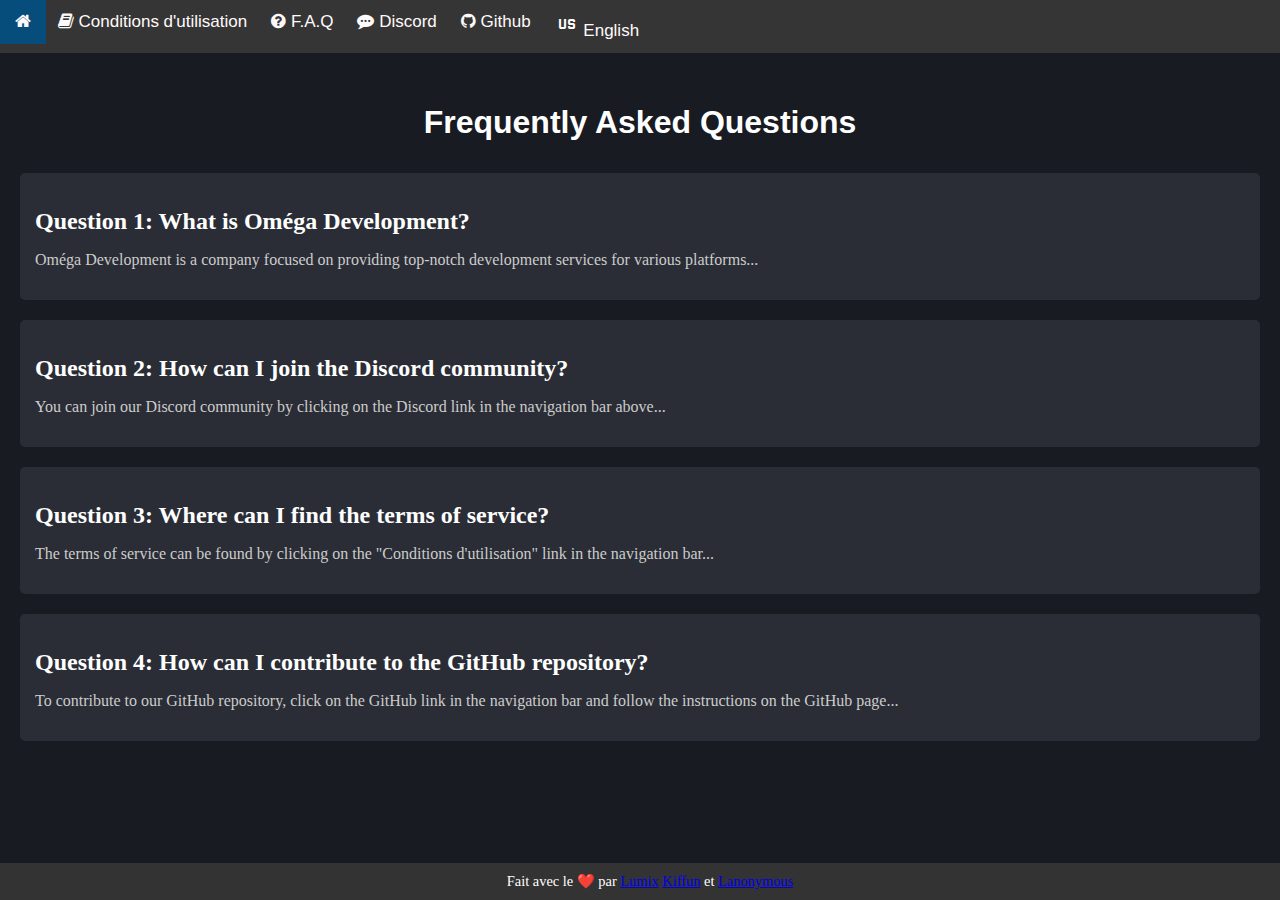
==== FAQ-fr.html @ 203947c8 "Baguette Baguette v2" ====
<!DOCTYPE html>
<html lang="en" dir="ltr">
<head>
    <meta charset="utf-8">
    <title>Oméga Development - FAQ</title>
    <!--Style.css base file-->
    <link rel="stylesheet" href="style.css">
    <!--Font awesome icons .css tool-->
    <link rel="stylesheet" href="https://cdnjs.cloudflare.com/ajax/libs/font-awesome/4.7.0/css/font-awesome.min.css">
    <!--Material icons google .css tool-->
    <link rel="stylesheet" href="https://fonts.googleapis.com/icon?family=Material+Icons">
    <link href="https://fonts.googleapis.com/css2?family=Material+Symbols+Outlined" rel="stylesheet">
    <!--Animate .css tool-->
    <link rel="stylesheet" href="https://cdnjs.cloudflare.com/ajax/libs/animate.css/4.1.1/animate.min.css">
    <!--AOS .css tool-->
    <link rel="stylesheet" href="https://unpkg.com/aos@2.3.1/dist/aos.css">
    <!--Fav icon-->
    <link rel="icon" href="img/Logo_Omega_Facility_RP.png">
    <style>
        /* Inline CSS for FAQ Section */
        .faq-section {
            padding: 20px;
        }
        .faq-item {
            margin-bottom: 20px;
            padding: 15px;
            background-color: #2a2d35;
            border-radius: 5px;
        }
        .faq-question {
            font-size: 1.5em;
            font-weight: bold;
            color: white;
            margin-bottom: 10px;
        }
        .faq-answer {
            font-size: 1em;
            color: #cccccc;
        }
    </style>
</head>
<body>
    <!--Navbar-->
    <nav class="navbar">
        <a class="active" href="accueil.html"><i class="fa fa-fw fa-home"></i></a>
        <a href="Tos.html"><i class="fa fa-book"></i> Conditions d'utilisation</a>
        <a href="FAQ-fr.html"><i class="fa fa-question-circle"></i> F.A.Q</a>
        <a href="https://discord.gg/hDGRGctruf"><i class="fa fa-commenting"></i> Discord</a>
        <a href="https://github.com/RLLanonymous"><i class="fa fa-github"></i> Github</a>
        <a href="Home.html"><span class="material-symbols-outlined">language_us</span> English</a>
    </nav>

    <!--FAQ Section-->
    <div class="faq-section">
        <h1 class="maintextanim">Frequently Asked Questions</h1>

        <div class="faq-item" data-aos="fade-up">
            <h2 class="faq-question">Question 1: What is Oméga Development?</h2>
            <p class="faq-answer">Oméga Development is a company focused on providing top-notch development services for various platforms...</p>
        </div>

        <div class="faq-item" data-aos="fade-up" data-aos-delay="100">
            <h2 class="faq-question">Question 2: How can I join the Discord community?</h2>
            <p class="faq-answer">You can join our Discord community by clicking on the Discord link in the navigation bar above...</p>
        </div>

        <div class="faq-item" data-aos="fade-up" data-aos-delay="200">
            <h2 class="faq-question">Question 3: Where can I find the terms of service?</h2>
            <p class="faq-answer">The terms of service can be found by clicking on the "Conditions d'utilisation" link in the navigation bar...</p>
        </div>

        <div class="faq-item" data-aos="fade-up" data-aos-delay="300">
            <h2 class="faq-question">Question 4: How can I contribute to the GitHub repository?</h2>
            <p class="faq-answer">To contribute to our GitHub repository, click on the GitHub link in the navigation bar and follow the instructions on the GitHub page...</p>
        </div>
    </div>

    <!-- Scripts -->
    <script src="https://unpkg.com/aos@2.3.1/dist/aos.js"></script>
    <script>
        AOS.init();
    </script>
</body>
<body>
    <div class="footer">
        Fait avec le  <span class="heart">❤️</span> par <a href="https://lumix.is-a.dev/" class="link">Lumix</a> <a href="https://github.com/Kiffun" class="link">Kiffun</a> et <a href="https://github.com/RLLanonymous" class="link">Lanonymous</a>
    </body>
</html>
---- style.css ----
body {
  margin: 0;
  background-color: #181b22;
  display: flex;
  flex-direction: column;
  min-height: 100vh;
}

/* Style the navigation bar */
.navbar {
width: 100%;
background-color: #353535;
overflow: auto;
}

/* Navbar links */
.navbar a {
float: left;
text-align: center;
padding: 12px;
color: rgb(255, 250, 250);
text-decoration: none;
font-size: 17px;
font-family: 'Gill Sans', 'Gill Sans MT', Calibri, 'Trebuchet MS', sans-serif;
}

/* Navbar links on mouse-over */
.navbar a:hover {
background-color: #064d7c;
}

/* Current/active navbar link */
.active {
background-color: #013a7a;
}

/* Add responsiveness - will automatically display the navbar vertically instead of horizontally on screens less than 500 pixels */
@media screen and (max-width: 500px) {
.navbar a {
  float: none;
  display: block;
}
}

.maintextanim {
  text-align: center;
  font-family: 'Franklin Gothic Medium', 'Arial Narrow', Arial, sans-serif;
  padding: 10px;
  color: #FFFF;
  text-decoration: none;
  font-size: xx-large;
}

.mainlogoanim {
  text-align: center;
  padding: 20px;
  height: auto;
  margin-bottom: auto;
}

.textmainpage {
text-align: center;
color: white;
font-family: 'Gill Sans', 'Gill Sans MT', Calibri, 'Trebuchet MS', sans-serif;
font-size: medium;
}

.GreyWhiteButtonT {
appearance: none;
background-color: transparent;
border: 2px solid #ffffff;
border-radius: 1dvh;
box-sizing: border-box;
color: #ffffff;
cursor: pointer;
font-family: Roobert, -apple-system, BlinkMacSystemFont, "Segoe UI", Helvetica, Arial, sans-serif, "Apple Color Emoji", "Segoe UI Emoji", "Segoe UI Symbol";
font-size: 16px;
font-weight: 600;
line-height: normal;
min-height: 60px;
min-width: 0;
outline: none;
padding: 16px 24px;
text-align: center;
text-decoration: none;
transition: all 300ms cubic-bezier(.23, 1, 0.32, 1);
user-select: none;
-webkit-user-select: none;
touch-action: manipulation;
width: 40%;
display: block;
margin: auto;
margin-bottom: 20px;
margin-top: 50px;
}

.GreyWhiteButtonT:hover {
color: #fff;
background-color: #303030;
box-shadow: rgba(0, 0, 0, 0.25) 0 8px 15px;
transform: translateY(-2px);
}

.GreyWhiteButtonT:active {
box-shadow: none;
transform: translateY(0);
}

.NoTextDecoration {
text-decoration: none;
}

.tosP {
text-align: center;
color: white;
font-family: 'Gill Sans', 'Gill Sans MT', Calibri, 'Trebuchet MS', sans-serif;
font-size: medium;
}

/* Footer styling */
.footer {
  background-color: #333;
  color: #fff;
  text-align: center;
  padding: 10px;
  font-size: 0.9em;
  position: relative;
  bottom: 0;
  width: 100%;
  margin-top: auto;
}

.heart {
  color: red;
  animation: heartbeat 1.5s infinite;
}

@keyframes heartbeat {
  0%, 20%, 50%, 80%, 100% {
      transform: scale(1);
  }
  40% {
      transform: scale(1.3);
  }
  60% {
      transform: scale(1.1);
  }
}
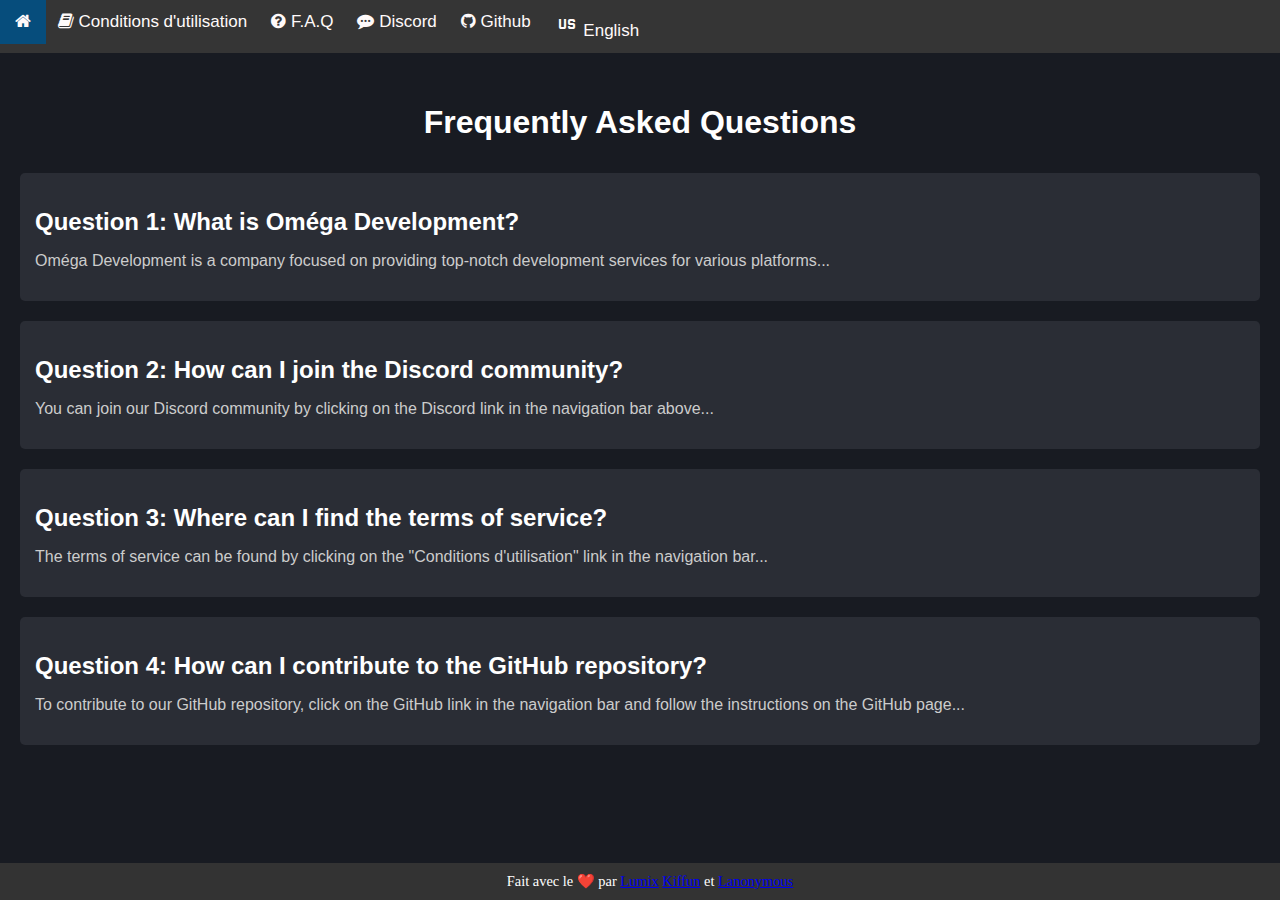
==== commit 53944bfd: "j'ai réparer baguette baguette et d'autre chose" ====
--- a/FAQ-fr.html
+++ b/FAQ-fr.html
@@ -1,5 +1,5 @@
 <!DOCTYPE html>
-<html lang="en" dir="ltr">
+<html lang="fr" dir="ltr">
 <head>
     <meta charset="utf-8">
     <title>Oméga Development - FAQ</title>
@@ -16,28 +16,6 @@
     <link rel="stylesheet" href="https://unpkg.com/aos@2.3.1/dist/aos.css">
     <!--Fav icon-->
     <link rel="icon" href="img/Logo_Omega_Facility_RP.png">
-    <style>
-        /* Inline CSS for FAQ Section */
-        .faq-section {
-            padding: 20px;
-        }
-        .faq-item {
-            margin-bottom: 20px;
-            padding: 15px;
-            background-color: #2a2d35;
-            border-radius: 5px;
-        }
-        .faq-question {
-            font-size: 1.5em;
-            font-weight: bold;
-            color: white;
-            margin-bottom: 10px;
-        }
-        .faq-answer {
-            font-size: 1em;
-            color: #cccccc;
-        }
-    </style>
 </head>
 <body>
     <!--Navbar-->
@@ -46,7 +24,7 @@
         <a href="Tos.html"><i class="fa fa-book"></i> Conditions d'utilisation</a>
         <a href="FAQ-fr.html"><i class="fa fa-question-circle"></i> F.A.Q</a>
         <a href="https://discord.gg/hDGRGctruf"><i class="fa fa-commenting"></i> Discord</a>
-        <a href="https://github.com/RLLanonymous"><i class="fa fa-github"></i> Github</a>
+        <a href="https://github.com/Omega-Facility-Devloppment"><i class="fa fa-github"></i> Github</a>
         <a href="Home.html"><span class="material-symbols-outlined">language_us</span> English</a>
     </nav>
 
--- a/style.css
+++ b/style.css
@@ -146,3 +146,26 @@
       transform: scale(1.1);
   }
 }
+
+        /* Inline CSS for FAQ Section */
+        .faq-section {
+          padding: 20px;
+      }
+      .faq-item {
+          margin-bottom: 20px;
+          padding: 15px;
+          background-color: #2a2d35;
+          border-radius: 5px;
+      }
+      .faq-question {
+          font-size: 1.5em;
+          font-weight: bold;
+          color: white;
+          margin-bottom: 10px;
+          font-family:Verdana, Geneva, Tahoma, sans-serif;
+      }
+      .faq-answer {
+          font-size: 1em;
+          color: #cccccc;
+          font-family:'Franklin Gothic Medium', 'Arial Narrow', Arial, sans-serif;
+      }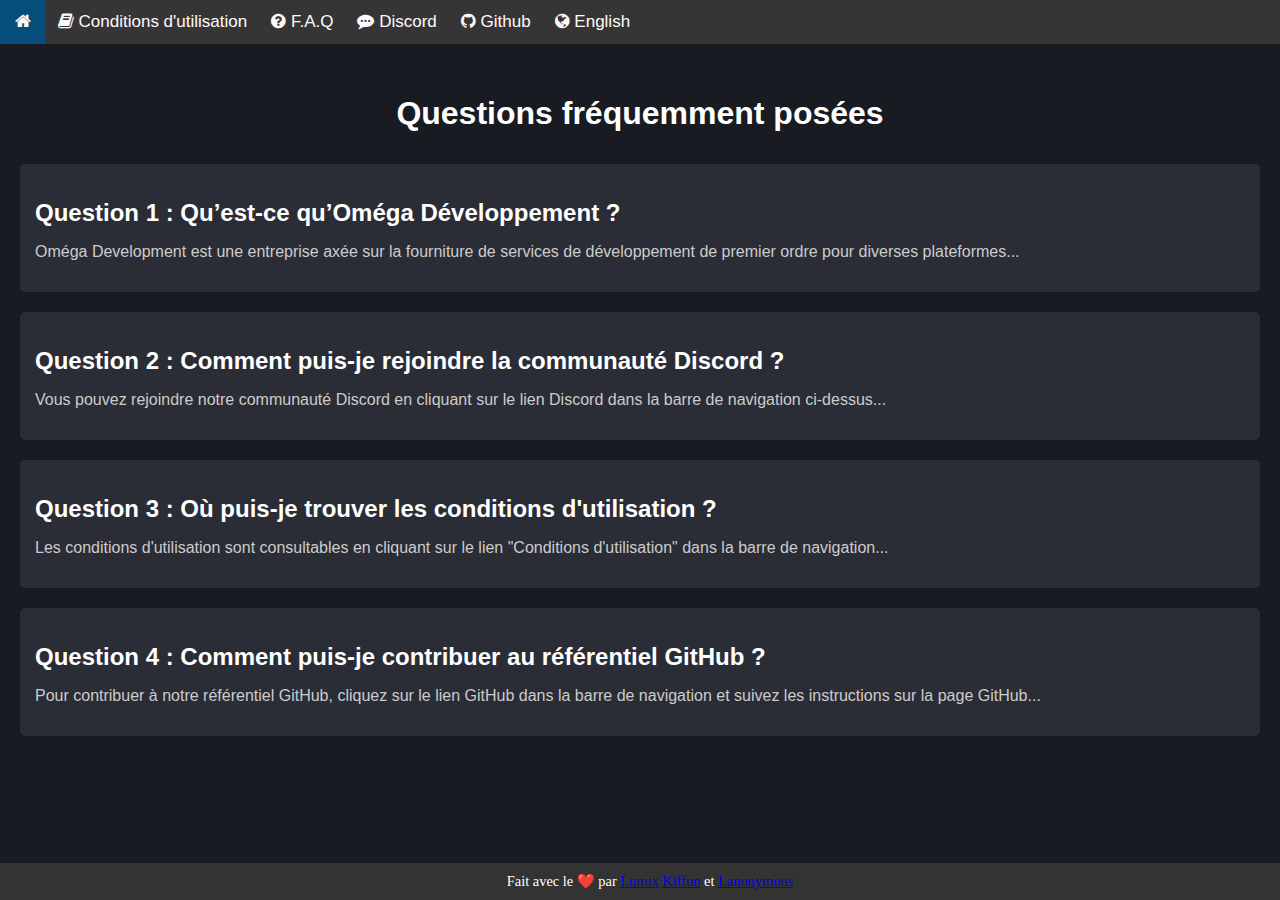
==== commit e8765b18: "translation improvement" ====
--- a/FAQ-fr.html
+++ b/FAQ-fr.html
@@ -25,31 +25,31 @@
         <a href="FAQ-fr.html"><i class="fa fa-question-circle"></i> F.A.Q</a>
         <a href="https://discord.gg/hDGRGctruf"><i class="fa fa-commenting"></i> Discord</a>
         <a href="https://github.com/Omega-Facility-Devloppment"><i class="fa fa-github"></i> Github</a>
-        <a href="Home.html"><span class="material-symbols-outlined">language_us</span> English</a>
+        <a href="Home.html"><i class="fa fa-globe"></i> English</a>
     </nav>
 
     <!--FAQ Section-->
     <div class="faq-section">
-        <h1 class="maintextanim">Frequently Asked Questions</h1>
+        <h1 class="maintextanim">Questions fréquemment posées</h1>
 
         <div class="faq-item" data-aos="fade-up">
-            <h2 class="faq-question">Question 1: What is Oméga Development?</h2>
-            <p class="faq-answer">Oméga Development is a company focused on providing top-notch development services for various platforms...</p>
+            <h2 class="faq-question">Question 1 : Qu’est-ce qu’Oméga Développement ?</h2>
+            <p class="faq-answer">Oméga Development est une entreprise axée sur la fourniture de services de développement de premier ordre pour diverses plateformes...</p>
         </div>
 
         <div class="faq-item" data-aos="fade-up" data-aos-delay="100">
-            <h2 class="faq-question">Question 2: How can I join the Discord community?</h2>
-            <p class="faq-answer">You can join our Discord community by clicking on the Discord link in the navigation bar above...</p>
+            <h2 class="faq-question">Question 2 : Comment puis-je rejoindre la communauté Discord ?</h2>
+            <p class="faq-answer">Vous pouvez rejoindre notre communauté Discord en cliquant sur le lien Discord dans la barre de navigation ci-dessus...</p>
         </div>
 
         <div class="faq-item" data-aos="fade-up" data-aos-delay="200">
-            <h2 class="faq-question">Question 3: Where can I find the terms of service?</h2>
-            <p class="faq-answer">The terms of service can be found by clicking on the "Conditions d'utilisation" link in the navigation bar...</p>
+            <h2 class="faq-question">Question 3 : Où puis-je trouver les conditions d'utilisation ?</h2>
+            <p class="faq-answer">Les conditions d'utilisation sont consultables en cliquant sur le lien "Conditions d'utilisation" dans la barre de navigation...</p>
         </div>
 
         <div class="faq-item" data-aos="fade-up" data-aos-delay="300">
-            <h2 class="faq-question">Question 4: How can I contribute to the GitHub repository?</h2>
-            <p class="faq-answer">To contribute to our GitHub repository, click on the GitHub link in the navigation bar and follow the instructions on the GitHub page...</p>
+            <h2 class="faq-question">Question 4 : Comment puis-je contribuer au référentiel GitHub ?</h2>
+            <p class="faq-answer">Pour contribuer à notre référentiel GitHub, cliquez sur le lien GitHub dans la barre de navigation et suivez les instructions sur la page GitHub...</p>
         </div>
     </div>
 
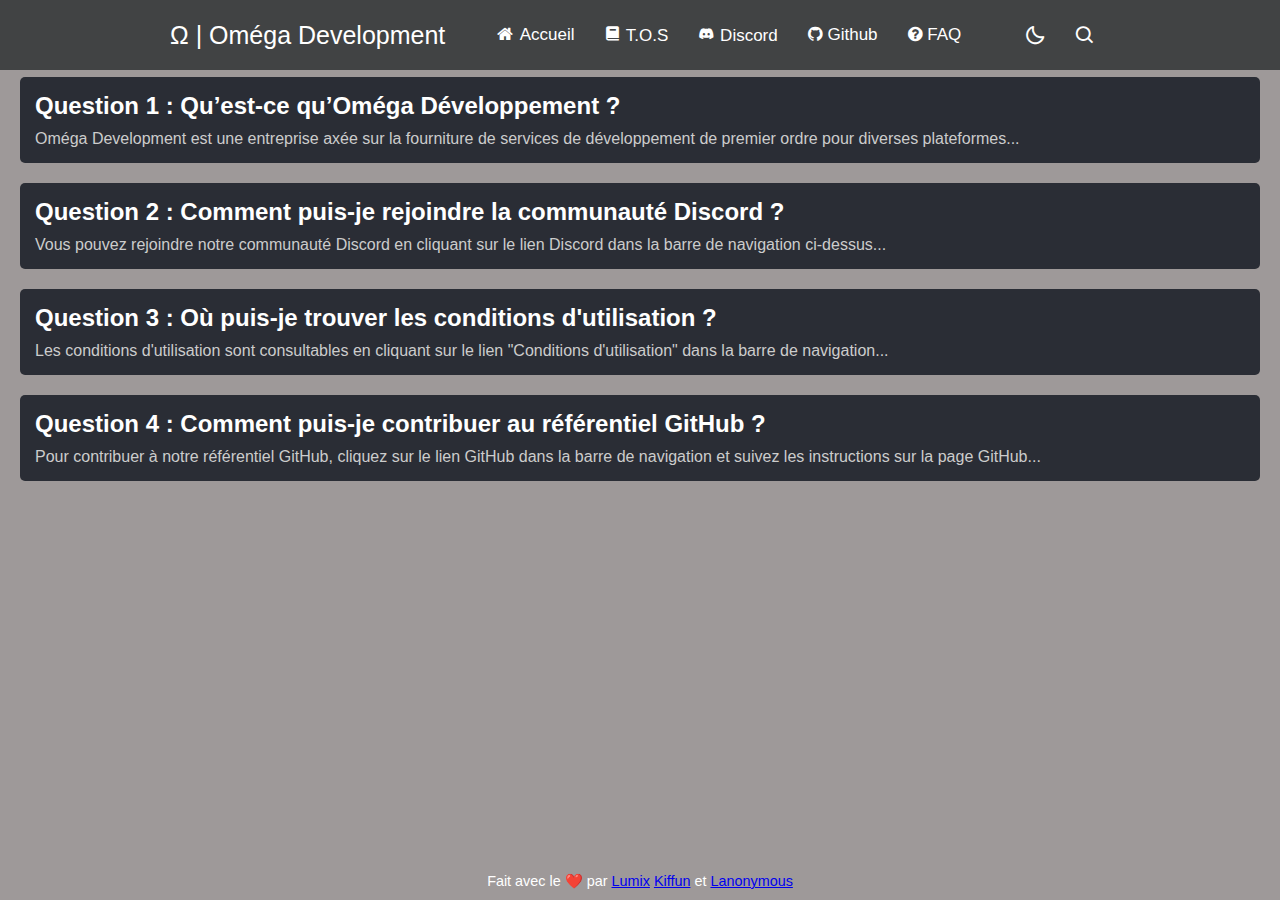
==== commit 967bdf7a: "navbar baguette baguette" ====
--- a/FAQ-fr.html
+++ b/FAQ-fr.html
@@ -1,32 +1,100 @@
 <!DOCTYPE html>
 <html lang="fr" dir="ltr">
-<head>
-    <meta charset="utf-8">
-    <title>Oméga Development - FAQ</title>
-    <!--Style.css base file-->
-    <link rel="stylesheet" href="style.css">
-    <!--Font awesome icons .css tool-->
-    <link rel="stylesheet" href="https://cdnjs.cloudflare.com/ajax/libs/font-awesome/4.7.0/css/font-awesome.min.css">
-    <!--Material icons google .css tool-->
-    <link rel="stylesheet" href="https://fonts.googleapis.com/icon?family=Material+Icons">
-    <link href="https://fonts.googleapis.com/css2?family=Material+Symbols+Outlined" rel="stylesheet">
-    <!--Animate .css tool-->
-    <link rel="stylesheet" href="https://cdnjs.cloudflare.com/ajax/libs/animate.css/4.1.1/animate.min.css">
-    <!--AOS .css tool-->
-    <link rel="stylesheet" href="https://unpkg.com/aos@2.3.1/dist/aos.css">
-    <!--Fav icon-->
-    <link rel="icon" href="img/Logo_Omega_Facility_RP.png">
-</head>
+    <head>
+        <meta charset="utf-8">
+        <title>Oméga Devloppment</title>
+        <!--Style.css base file-->
+        <link rel="stylesheet" href="style.css">
+        <!--Font awesome icons .css tool-->
+        <link rel="stylesheet" href="https://cdnjs.cloudflare.com/ajax/libs/font-awesome/4.7.0/css/font-awesome.min.css">
+        <!--Material icons google .css tool-->
+        <link rel="stylesheet" href="https://fonts.googleapis.com/icon?family=Material+Icons">
+        <link href="https://fonts.googleapis.com/css2?family=Material+Symbols+Outlined" rel="stylesheet">
+        <!--Animate .css tool-->       
+        <link rel="stylesheet" href="https://cdnjs.cloudflare.com/ajax/libs/animate.css/4.1.1/animate.min.css">
+        <!--AOS .css tool-->
+        <link rel="stylesheet" href="https://unpkg.com/aos@2.3.1/dist/aos.css">
+        <!--Boxicon-->
+        <link href='https://unpkg.com/boxicons@2.1.1/css/boxicons.min.css' rel='stylesheet'>
+        <!--Fav icon-->
+        <link rel="icon" href="img/Omega WS.png">
+    </head>
 <body>
-    <!--Navbar-->
-    <nav class="navbar">
-        <a class="active" href="accueil.html"><i class="fa fa-fw fa-home"></i></a>
-        <a href="Tos.html"><i class="fa fa-book"></i> Conditions d'utilisation</a>
-        <a href="FAQ-fr.html"><i class="fa fa-question-circle"></i> F.A.Q</a>
-        <a href="https://discord.gg/hDGRGctruf"><i class="fa fa-commenting"></i> Discord</a>
-        <a href="https://github.com/Omega-Facility-Devloppment"><i class="fa fa-github"></i> Github</a>
-        <a href="Home.html"><i class="fa fa-globe"></i> English</a>
-    </nav>
+        <!--Navbar-->
+        <nav>
+            <div class="nav-bar">
+                <i class='bx bx-menu sidebarOpen' ></i>
+                <span class="logo navLogo"><a href="Home-fr.html">Ω | Oméga Development</a></span>
+                <div class="menu">
+                    <div class="logo-toggle">
+                        <span class="logo"><a href="#"></a>Oméga Development</span>
+                        <i class='bx bx-x siderbarClose'></i>
+                    </div>
+                    <ul class="nav-links">
+                        <li><a href="Home-fr.html"><i class="fa fa-fw fa-home"></i> Accueil</a></li>
+                        <li><a href="tos-fr.html"><i class="bx bxs-book"></i> T.O.S</a></li>
+                        <li><a href="https://discord.gg/hDGRGctruf"><i class="bx bxl-discord-alt"></i> Discord</a></li>
+                        <li><a href="https://github.com/Omega-Facility-Devloppment"><i class="fa fa-github"></i> Github</a></li>
+                        <li><a href="FAQ-fr.html"><i class="fa fa-question-circle"></i> FAQ</a></li>
+                    </ul>
+                </div>
+                <div class="darkLight-searchBox">
+                    <div class="dark-light">
+                        <i class='bx bx-moon moon'></i>
+                        <i class='bx bx-sun sun'></i>
+                    </div>
+                    <div class="searchBox">
+                       <div class="searchToggle">
+                        <i class='bx bx-x cancel'></i>
+                        <i class='bx bx-search search'></i>
+                       </div>
+                        <div class="search-field">
+                            <input type="text" placeholder="Search...">
+                            <i class='bx bx-search'></i>
+                        </div>
+                    </div>
+                </div>
+            </div>
+        </nav>
+    <script>
+    const body = document.querySelector("body"),
+          nav = document.querySelector("nav"),
+          modeToggle = document.querySelector(".dark-light"),
+          searchToggle = document.querySelector(".searchToggle"),
+          sidebarOpen = document.querySelector(".sidebarOpen"),
+          siderbarClose = document.querySelector(".siderbarClose");
+          let getMode = localStorage.getItem("mode");
+              if(getMode && getMode === "dark-mode"){
+                body.classList.add("dark");
+              }
+    // js code to toggle dark and light mode
+          modeToggle.addEventListener("click" , () =>{
+            modeToggle.classList.toggle("active");
+            body.classList.toggle("dark");
+            // js code to keep user selected mode even page refresh or file reopen
+            if(!body.classList.contains("dark")){
+                localStorage.setItem("mode" , "light-mode");
+            }else{
+                localStorage.setItem("mode" , "dark-mode");
+            }
+          });
+    // js code to toggle search box
+            searchToggle.addEventListener("click" , () =>{
+            searchToggle.classList.toggle("active");
+          });
+     
+          
+    //   js code to toggle sidebar
+    sidebarOpen.addEventListener("click" , () =>{
+        nav.classList.add("active");
+    });
+    body.addEventListener("click" , e =>{
+        let clickedElm = e.target;
+        if(!clickedElm.classList.contains("sidebarOpen") && !clickedElm.classList.contains("menu")){
+            nav.classList.remove("active");
+        }
+    });
+    </script>
 
     <!--FAQ Section-->
     <div class="faq-section">
--- a/style.css
+++ b/style.css
@@ -5,43 +5,7 @@
   flex-direction: column;
   min-height: 100vh;
 }
-
-/* Style the navigation bar */
-.navbar {
-width: 100%;
-background-color: #353535;
-overflow: auto;
-}
-
-/* Navbar links */
-.navbar a {
-float: left;
-text-align: center;
-padding: 12px;
-color: rgb(255, 250, 250);
-text-decoration: none;
-font-size: 17px;
-font-family: 'Gill Sans', 'Gill Sans MT', Calibri, 'Trebuchet MS', sans-serif;
-}
-
-/* Navbar links on mouse-over */
-.navbar a:hover {
-background-color: #064d7c;
-}
-
-/* Current/active navbar link */
-.active {
-background-color: #013a7a;
-}
-
-/* Add responsiveness - will automatically display the navbar vertically instead of horizontally on screens less than 500 pixels */
-@media screen and (max-width: 500px) {
-.navbar a {
-  float: none;
-  display: block;
-}
-}
-
+/* Additional styles for other elements */
 .maintextanim {
   text-align: center;
   font-family: 'Franklin Gothic Medium', 'Arial Narrow', Arial, sans-serif;
@@ -53,73 +17,73 @@
 
 .mainlogoanim {
   text-align: center;
-  padding: 20px;
+  padding: 80px;
   height: auto;
   margin-bottom: auto;
 }
 
 .textmainpage {
-text-align: center;
-color: white;
-font-family: 'Gill Sans', 'Gill Sans MT', Calibri, 'Trebuchet MS', sans-serif;
-font-size: medium;
+  text-align: center;
+  color: white;
+  font-family: 'Gill Sans', 'Gill Sans MT', Calibri, 'Trebuchet MS', sans-serif;
+  font-size: medium;
 }
 
 .GreyWhiteButtonT {
-appearance: none;
-background-color: transparent;
-border: 2px solid #ffffff;
-border-radius: 1dvh;
-box-sizing: border-box;
-color: #ffffff;
-cursor: pointer;
-font-family: Roobert, -apple-system, BlinkMacSystemFont, "Segoe UI", Helvetica, Arial, sans-serif, "Apple Color Emoji", "Segoe UI Emoji", "Segoe UI Symbol";
-font-size: 16px;
-font-weight: 600;
-line-height: normal;
-min-height: 60px;
-min-width: 0;
-outline: none;
-padding: 16px 24px;
-text-align: center;
-text-decoration: none;
-transition: all 300ms cubic-bezier(.23, 1, 0.32, 1);
-user-select: none;
--webkit-user-select: none;
-touch-action: manipulation;
-width: 40%;
-display: block;
-margin: auto;
-margin-bottom: 20px;
-margin-top: 50px;
+  appearance: none;
+  background-color: transparent;
+  border: 2px solid #ffffff;
+  border-radius: 1dvh;
+  box-sizing: border-box;
+  color: #ffffff;
+  cursor: pointer;
+  font-family: Roobert, -apple-system, BlinkMacSystemFont, "Segoe UI", Helvetica, Arial, sans-serif, "Apple Color Emoji", "Segoe UI Emoji", "Segoe UI Symbol";
+  font-size: 16px;
+  font-weight: 600;
+  line-height: normal;
+  min-height: 60px;
+  min-width: 0;
+  outline: none;
+  padding: 16px 24px;
+  text-align: center;
+  text-decoration: none;
+  transition: all 300ms cubic-bezier(.23, 1, 0.32, 1);
+  user-select: none;
+  -webkit-user-select: none;
+  touch-action: manipulation;
+  width: 40%;
+  display: block;
+  margin: auto;
+  margin-bottom: 20px;
+  margin-top: 50px;
 }
 
 .GreyWhiteButtonT:hover {
-color: #fff;
-background-color: #303030;
-box-shadow: rgba(0, 0, 0, 0.25) 0 8px 15px;
-transform: translateY(-2px);
+  color: #fff;
+  background-color: #303030;
+  box-shadow: rgba(0, 0, 0, 0.25) 0 8px 15px;
+  transform: translateY(-2px);
 }
 
 .GreyWhiteButtonT:active {
-box-shadow: none;
-transform: translateY(0);
+  box-shadow: none;
+  transform: translateY(0);
 }
 
 .NoTextDecoration {
-text-decoration: none;
+  text-decoration: none;
 }
 
 .tosP {
-text-align: center;
-color: white;
-font-family: 'Gill Sans', 'Gill Sans MT', Calibri, 'Trebuchet MS', sans-serif;
-font-size: medium;
+  text-align: center;
+  color: white;
+  font-family: 'Gill Sans', 'Gill Sans MT', Calibri, 'Trebuchet MS', sans-serif;
+  font-size: medium;
 }
 
 /* Footer styling */
 .footer {
-  background-color: #333;
+  background-color: rgba(red, green, blue, alpha);
   color: #fff;
   text-align: center;
   padding: 10px;
@@ -137,35 +101,285 @@
 
 @keyframes heartbeat {
   0%, 20%, 50%, 80%, 100% {
-      transform: scale(1);
+    transform: scale(1);
   }
   40% {
-      transform: scale(1.3);
+    transform: scale(1.3);
   }
   60% {
-      transform: scale(1.1);
+    transform: scale(1.1);
   }
 }
 
-        /* Inline CSS for FAQ Section */
-        .faq-section {
-          padding: 20px;
-      }
-      .faq-item {
-          margin-bottom: 20px;
-          padding: 15px;
-          background-color: #2a2d35;
-          border-radius: 5px;
-      }
-      .faq-question {
-          font-size: 1.5em;
-          font-weight: bold;
-          color: white;
-          margin-bottom: 10px;
-          font-family:Verdana, Geneva, Tahoma, sans-serif;
-      }
-      .faq-answer {
-          font-size: 1em;
-          color: #cccccc;
-          font-family:'Franklin Gothic Medium', 'Arial Narrow', Arial, sans-serif;
-      }+/* Inline CSS for FAQ Section */
+.faq-section {
+  padding: 20px;
+}
+.faq-item {
+  margin-bottom: 20px;
+  padding: 15px;
+  background-color: #2a2d35;
+  border-radius: 5px;
+}
+.faq-question {
+  font-size: 1.5em;
+  font-weight: bold;
+  color: white;
+  margin-bottom: 10px;
+  font-family: Verdana, Geneva, Tahoma, sans-serif;
+}
+.faq-answer {
+  font-size: 1em;
+  color: #cccccc;
+  font-family: 'Franklin Gothic Medium', 'Arial Narrow', Arial, sans-serif;
+}
+
+/* ===== Google Font Import - Poppins ===== */
+@import url('https://fonts.googleapis.com/css2?family=Poppins:wght@300;400;500;600&display=swap');
+*{
+    margin: 0;
+    padding: 0;
+    box-sizing: border-box;
+    font-family: 'Poppins', sans-serif;
+    transition: all 0.4s ease;;
+}
+/* ===== Colours ===== */
+:root{
+    --body-color: #9e9999;
+    --nav-color: #414344;
+    --side-nav: #010718;
+    --text-color: #FFF;
+    --search-bar: #F2F2F2;
+    --search-text: #010718;
+}
+body{
+    height: 100vh;
+    background-color: var(--body-color);
+}
+body.dark{
+    --body-color: #18191A;
+    --nav-color: #242526;
+    --side-nav: #242526;
+    --text-color: #CCC;
+    --search-bar: #242526;
+}
+nav{
+    position: fixed;
+    top: 0;
+    left: 0;
+    height: 70px;
+    width: 100%;
+    background-color: var(--nav-color);
+    z-index: 100;
+}
+body.dark nav{
+    border: 1px solid #393838;
+}
+nav .nav-bar{
+    position: relative;
+    height: 100%;
+    max-width: 1000px;
+    width: 100%;
+    background-color: var(--nav-color);
+    margin: 0 auto;
+    padding: 0 30px;
+    display: flex;
+    align-items: center;
+    justify-content: space-between;
+}
+nav .nav-bar .sidebarOpen{
+    color: var(--text-color);
+    font-size: 25px;
+    padding: 5px;
+    cursor: pointer;
+    display: none;
+}
+nav .nav-bar .logo a{
+    font-size: 25px;
+    font-weight: 500;
+    color: var(--text-color);
+    text-decoration: none;
+}
+.menu .logo-toggle{
+    display: none;
+}
+.nav-bar .nav-links{
+    display: flex;
+    align-items: center;
+}
+.nav-bar .nav-links li{
+    margin: 0 5px;
+    list-style: none;
+}
+.nav-links li a{
+    position: relative;
+    font-size: 17px;
+    font-weight: 400;
+    color: var(--text-color);
+    text-decoration: none;
+    padding: 10px;
+}
+.nav-links li a::before{
+    content: '';
+    position: absolute;
+    left: 50%;
+    bottom: 0;
+    transform: translateX(-50%);
+    height: 6px;
+    width: 6px;
+    border-radius: 50%;
+    background-color: var(--text-color);
+    opacity: 0;
+    transition: all 0.3s ease;
+}
+.nav-links li:hover a::before{
+    opacity: 1;
+}
+.nav-bar .darkLight-searchBox{
+    display: flex;
+    align-items: center;
+}
+.darkLight-searchBox .dark-light,
+.darkLight-searchBox .searchToggle{
+    height: 40px;
+    width: 40px;
+    display: flex;
+    align-items: center;
+    justify-content: center;
+    margin: 0 5px;
+}
+.dark-light i,
+.searchToggle i{
+    position: absolute;
+    color: var(--text-color);
+    font-size: 22px;
+    cursor: pointer;
+    transition: all 0.3s ease;
+}
+.dark-light i.sun{
+    opacity: 0;
+    pointer-events: none;
+}
+.dark-light.active i.sun{
+    opacity: 1;
+    pointer-events: auto;
+}
+.dark-light.active i.moon{
+    opacity: 0;
+    pointer-events: none;
+}
+.searchToggle i.cancel{
+    opacity: 0;
+    pointer-events: none;
+}
+.searchToggle.active i.cancel{
+    opacity: 1;
+    pointer-events: auto;
+}
+.searchToggle.active i.search{
+    opacity: 0;
+    pointer-events: none;
+}
+.searchBox{
+    position: relative;
+}
+.searchBox .search-field{
+    position: absolute;
+    bottom: -85px;
+    right: 5px;
+    height: 50px;
+    width: 300px;
+    display: flex;
+    align-items: center;
+    background-color: var(--nav-color);
+    padding: 3px;
+    border-radius: 6px;
+    box-shadow: 0 5px 5px rgba(0, 0, 0, 0.1);
+    opacity: 0;
+    pointer-events: none;
+    transition: all 0.3s ease;
+}
+.searchToggle.active ~ .search-field{
+    bottom: -74px;
+    opacity: 1;
+    pointer-events: auto;
+}
+.search-field::before{
+    content: '';
+    position: absolute;
+    right: 14px;
+    top: -4px;
+    height: 12px;
+    width: 12px;
+    background-color: var(--nav-color);
+    transform: rotate(-45deg);
+    z-index: -1;
+}
+.search-field input{
+    height: 100%;
+    width: 100%;
+    padding: 0 45px 0 15px;
+    outline: none;
+    border: none;
+    border-radius: 4px;
+    font-size: 14px;
+    font-weight: 400;
+    color: var(--search-text);
+    background-color: var(--search-bar);
+}
+body.dark .search-field input{
+    color: var(--text-color);
+}
+.search-field i{
+    position: absolute;
+    color: var(--nav-color);
+    right: 15px;
+    font-size: 22px;
+    cursor: pointer;
+}
+body.dark .search-field i{
+    color: var(--text-color);
+}
+@media (max-width: 790px) {
+    nav .nav-bar .sidebarOpen{
+        display: block;
+    }
+    .menu{
+        position: fixed;
+        height: 100%;
+        width: 320px;
+        left: -100%;
+        top: 0;
+        padding: 20px;
+        background-color: var(--side-nav);
+        z-index: 100;
+        transition: all 0.4s ease;
+    }
+    nav.active .menu{
+        left: -0%;
+    }
+    nav.active .nav-bar .navLogo a{
+        opacity: 0;
+        transition: all 0.3s ease;
+    }
+    .menu .logo-toggle{
+        display: block;
+        width: 100%;
+        display: flex;
+        align-items: center;
+        justify-content: space-between;
+    }
+    .logo-toggle .siderbarClose{
+        color: var(--text-color);
+        font-size: 24px;
+        cursor: pointer;
+    }
+    .nav-bar .nav-links{
+        flex-direction: column;
+        padding-top: 30px;
+    }
+    .nav-links li a{
+        display: block;
+        margin-top: 20px;
+    }
+}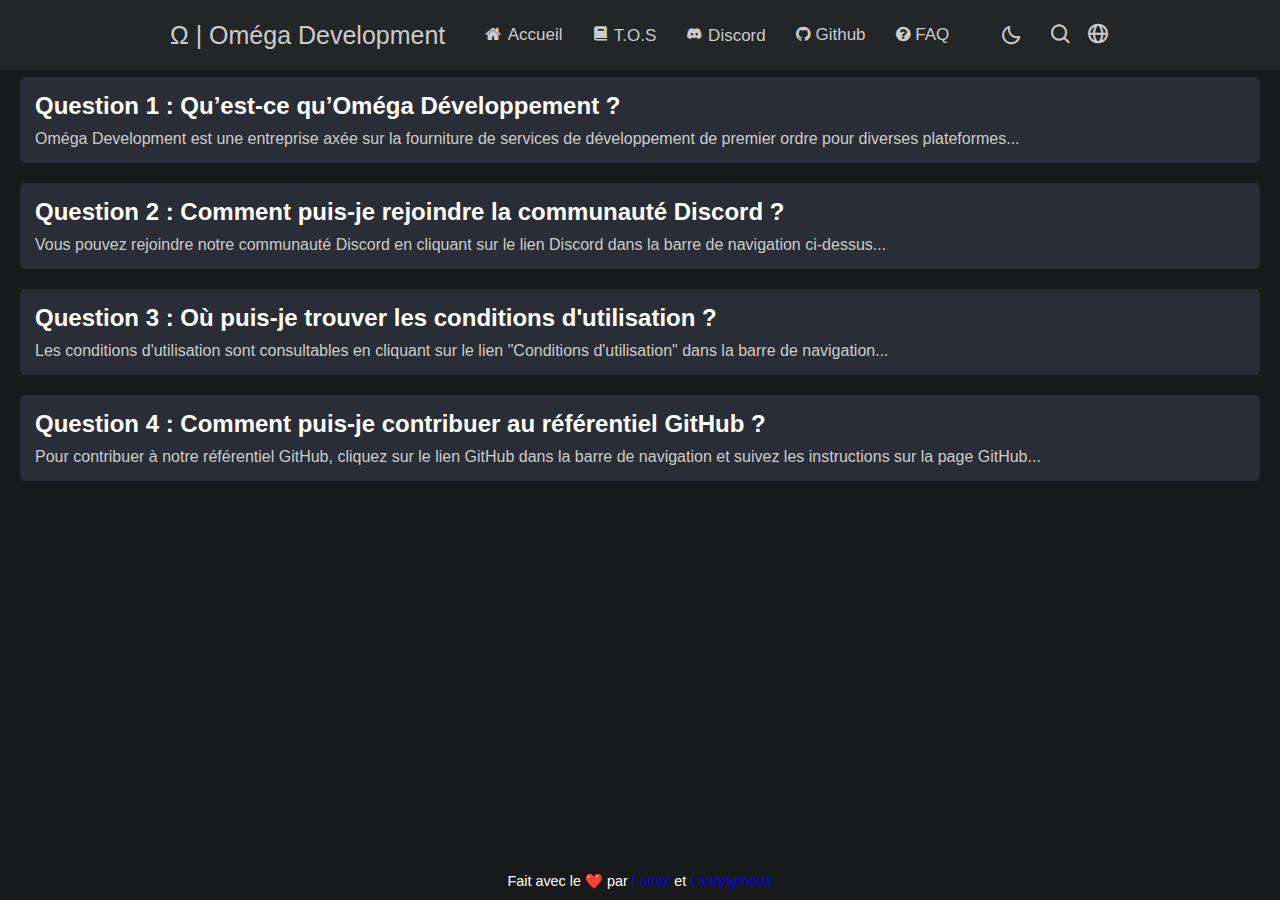
==== commit 85f08409: "Baguette Baguette le retour" ====
--- a/FAQ-fr.html
+++ b/FAQ-fr.html
@@ -20,42 +20,49 @@
         <link rel="icon" href="img/Omega WS.png">
     </head>
 <body>
-        <!--Navbar-->
-        <nav>
-            <div class="nav-bar">
-                <i class='bx bx-menu sidebarOpen' ></i>
-                <span class="logo navLogo"><a href="Home-fr.html">Ω | Oméga Development</a></span>
-                <div class="menu">
-                    <div class="logo-toggle">
-                        <span class="logo"><a href="#"></a>Oméga Development</span>
-                        <i class='bx bx-x siderbarClose'></i>
-                    </div>
-                    <ul class="nav-links">
-                        <li><a href="Home-fr.html"><i class="fa fa-fw fa-home"></i> Accueil</a></li>
-                        <li><a href="tos-fr.html"><i class="bx bxs-book"></i> T.O.S</a></li>
-                        <li><a href="https://discord.gg/hDGRGctruf"><i class="bx bxl-discord-alt"></i> Discord</a></li>
-                        <li><a href="https://github.com/Omega-Facility-Devloppment"><i class="fa fa-github"></i> Github</a></li>
-                        <li><a href="FAQ-fr.html"><i class="fa fa-question-circle"></i> FAQ</a></li>
-                    </ul>
+<!--Navbar-->
+<nav>
+    <div class="nav-bar">
+        <i class='bx bx-menu sidebarOpen'></i>
+        <span class="logo navLogo"><a href="Home-fr.html">Ω | Oméga Development</a></span>
+        <div class="menu">
+            <div class="logo-toggle">
+                <span class="logo"><a href="#"></a>Oméga Development</span>
+                <i class='bx bx-x siderbarClose'></i>
+            </div>
+            <ul class="nav-links">
+                <li><a href="Home-fr.html"><i class="fa fa-fw fa-home"></i> Accueil</a></li>
+                <li><a href="tos-fr.html"><i class="bx bxs-book"></i> T.O.S</a></li>
+                <li><a href="https://discord.gg/hDGRGctruf"><i class="bx bxl-discord-alt"></i> Discord</a></li>
+                <li><a href="https://github.com/Omega-Facility-Devloppment"><i class="fa fa-github"></i> Github</a></li>
+                <li><a href="FAQ-fr.html"><i class="fa fa-question-circle"></i> FAQ</a></li>
+            </ul>
+        </div>
+        <div class="darkLight-searchBox">
+            <div class="dark-light">
+                <i class='bx bx-moon moon'></i>
+                <i class='bx bx-sun sun'></i>
+            </div>
+            <div class="searchBox">
+                <div class="searchToggle">
+                    <i class='bx bx-x cancel'></i>
+                    <i class='bx bx-search search'></i>
                 </div>
-                <div class="darkLight-searchBox">
-                    <div class="dark-light">
-                        <i class='bx bx-moon moon'></i>
-                        <i class='bx bx-sun sun'></i>
-                    </div>
-                    <div class="searchBox">
-                       <div class="searchToggle">
-                        <i class='bx bx-x cancel'></i>
-                        <i class='bx bx-search search'></i>
-                       </div>
-                        <div class="search-field">
-                            <input type="text" placeholder="Search...">
-                            <i class='bx bx-search'></i>
-                        </div>
-                    </div>
+                <div class="search-field">
+                    <input type="text" placeholder="Search...">
+                    <i class='bx bx-search'></i>
                 </div>
             </div>
-        </nav>
+            <div class="languageDropdown">
+                <i class='bx bx-globe' id="languageButton"></i>
+                <div class="dropdown-menu">
+                    <a href="Home-fr.html">🇫🇷</a>
+                    <a href="Home.html">🇬🇧</a>
+                </div>
+            </div>
+        </div>
+    </div>
+</nav>
     <script>
     const body = document.querySelector("body"),
           nav = document.querySelector("nav"),
@@ -67,6 +74,14 @@
               if(getMode && getMode === "dark-mode"){
                 body.classList.add("dark");
               }
+              document.getElementById('languageButton').addEventListener('click', function() {
+        document.querySelector('.dropdown-menu').classList.toggle('show');
+    });
+    document.addEventListener('click', function(event) {
+        if (!event.target.closest('.languageDropdown')) {
+            document.querySelector('.dropdown-menu').classList.remove('show');
+        }
+    });
     // js code to toggle dark and light mode
           modeToggle.addEventListener("click" , () =>{
             modeToggle.classList.toggle("active");
@@ -129,6 +144,6 @@
 </body>
 <body>
     <div class="footer">
-        Fait avec le  <span class="heart">❤️</span> par <a href="https://lumix.is-a.dev/" class="link">Lumix</a> <a href="https://github.com/Kiffun" class="link">Kiffun</a> et <a href="https://github.com/RLLanonymous" class="link">Lanonymous</a>
+        Fait avec le  <span class="heart">❤️</span> par <a href="https://lumix.is-a.dev/" class="link">Lumix</a>  et <a href="https://github.com/RLLanonymous" class="link">Lanonymous</a>
     </body>
 </html>
--- a/style.css
+++ b/style.css
@@ -145,12 +145,11 @@
 }
 /* ===== Colours ===== */
 :root{
-    --body-color: #9e9999;
-    --nav-color: #414344;
-    --side-nav: #010718;
-    --text-color: #FFF;
-    --search-bar: #F2F2F2;
-    --search-text: #010718;
+    --body-color: #18191A;
+    --nav-color: #242526;
+    --side-nav: #242526;
+    --text-color: #CCC;
+    --search-bar: #242526;
 }
 body{
     height: 100vh;
@@ -382,4 +381,138 @@
         display: block;
         margin-top: 20px;
     }
-}+}
+.nav-bar {
+    display: flex;
+    justify-content: space-between;
+    align-items: center;
+    padding: 10px;
+    background-color: #333;
+    color: #cccccc;
+}
+.navLogo a, .nav-links a {
+    color: #fff;
+    text-decoration: none;
+}
+.menu {
+    display: flex;
+    align-items: center;
+}
+.nav-links {
+    display: flex;
+    list-style: none;
+    padding: 0;
+}
+.nav-links li {
+    margin-left: 20px;
+}
+.darkLight-searchBox {
+    display: flex;
+    align-items: center;
+}
+.searchBox {
+    position: relative;
+}
+.searchToggle {
+    display: flex;
+    align-items: center;
+    cursor: pointer;
+}
+.searchToggle i {
+    font-size: 24px;
+}
+.dropdown-menu {
+    display: none;
+    position: absolute;
+    top: 40px; /* Adjust as needed */
+    right: 0;
+    background-color: #242526;
+    box-shadow: 0 8px 16px rgba(0,0,0,0.2);
+    z-index: 1;
+}
+.dropdown-menu.show {
+    display: block;
+}
+.dropdown-menu a {
+    display: block;
+    padding: 10px 20px;
+    color: #333;
+    text-decoration: none;
+}
+.dropdown-menu a:hover {
+    background-color: #f1f1f1;
+}
+
+.nav-bar {
+    display: flex;
+    align-items: center;
+  }
+  
+  /* Logo Styling */
+  .logo {
+    font-size: 1.2rem; /* Adjust font size as needed */
+    font-weight: bold;
+  }
+  
+  .navLogo a {
+    color: inherit; /* Inherit text color from nav */
+  }
+  
+  /* Menu Styling */
+  .menu {
+    display: flex;
+    align-items: center;
+    list-style: none;
+    margin: 0;
+    padding: 0;
+  }
+  
+  .nav-links {
+    display: flex;
+  }
+  
+  .nav-links li {
+    margin-right: 1rem;
+  }
+  
+  .nav-links a {
+    color: inherit;
+    text-decoration: none;
+    transition: all 0.3s ease;
+  }
+  
+  .nav-links a:hover {
+    color: #81b29a; /* Light green hover color */
+  }
+  
+  /* Responsive Behavior (using CSS media queries) */
+  @media (max-width: 768px) { /* Adjust breakpoint as needed */
+    .menu {
+      display: none; /* Hide menu on smaller screens */
+    }
+  
+    .sidebarOpen {
+      display: block; /* Show hamburger menu icon */
+    }
+  }
+  
+  /* Language Dropdown Icon Styling */
+  #languageButton {
+    font-size: 24px; /* Increase icon size */
+    cursor: pointer; /* Indicate clickable icon */
+  }
+  
+  .dropdown-menu {
+    position: absolute; /* Position the menu relative to the button */
+    display: none; /* Hide the menu by default */
+    background-color: ##9e9999; /* Light background color */
+    padding: 0.5rem;
+    border-radius: 5px; /* Add rounded corners */
+    box-shadow: 0px 2px 5px rgba(0, 0, 0, 0.2); /* Add a subtle shadow */
+  }
+  
+  #languageButton:hover .dropdown-menu { /* Display the menu on hover */
+    display: block;
+  }
+  
+  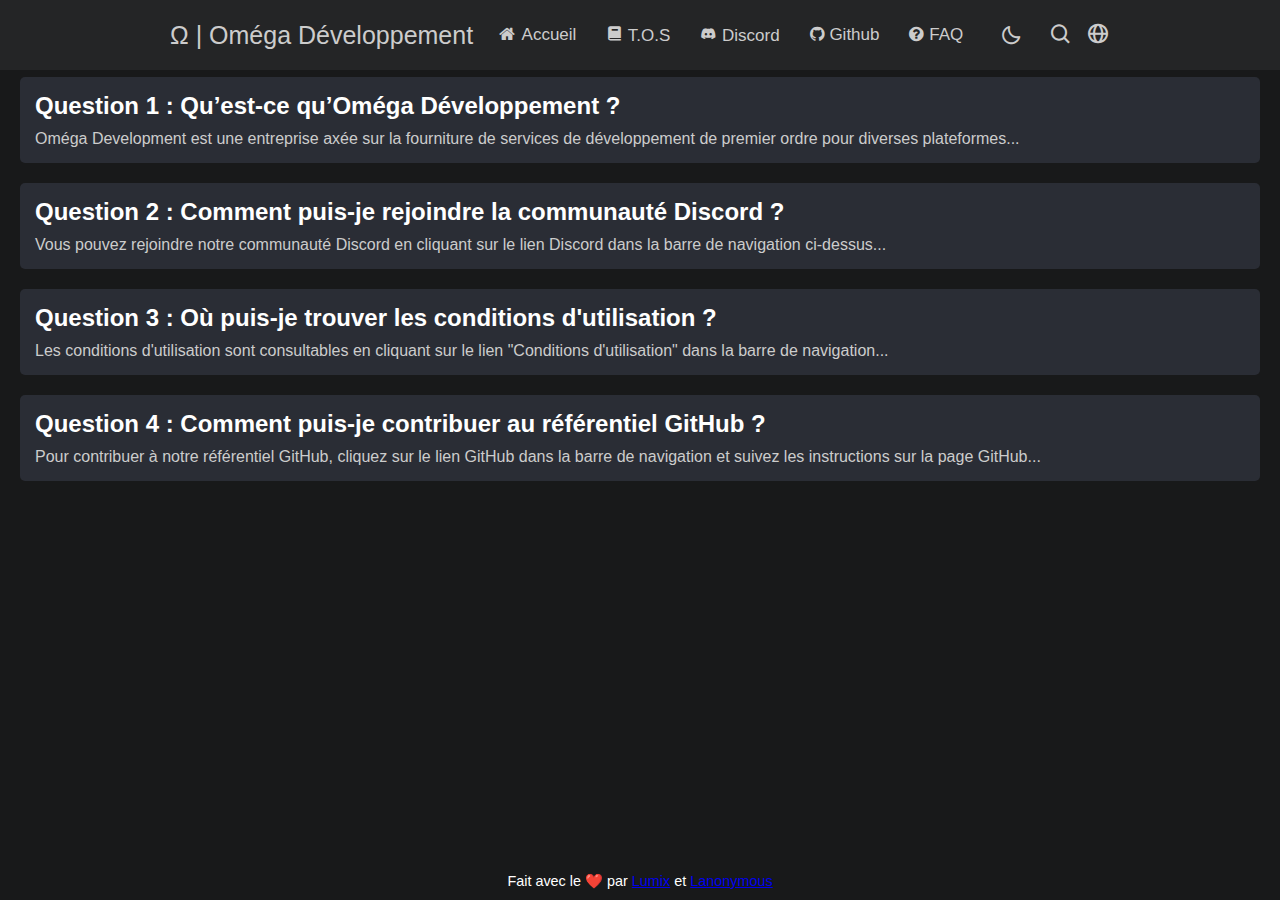
==== commit cc40d38c: "Baguette Baguette le retour" ====
--- a/FAQ-fr.html
+++ b/FAQ-fr.html
@@ -2,7 +2,7 @@
 <html lang="fr" dir="ltr">
     <head>
         <meta charset="utf-8">
-        <title>Oméga Devloppment</title>
+        <title>FAQ | Oméga Développement</title>
         <!--Style.css base file-->
         <link rel="stylesheet" href="style.css">
         <!--Font awesome icons .css tool-->
@@ -24,10 +24,10 @@
 <nav>
     <div class="nav-bar">
         <i class='bx bx-menu sidebarOpen'></i>
-        <span class="logo navLogo"><a href="Home-fr.html">Ω | Oméga Development</a></span>
+        <span class="logo navLogo"><a href="Home-fr.html">Ω | Oméga Développement</a></span>
         <div class="menu">
             <div class="logo-toggle">
-                <span class="logo"><a href="#"></a>Oméga Development</span>
+                <span class="logo"><a href="#"></a>Oméga Développement</span>
                 <i class='bx bx-x siderbarClose'></i>
             </div>
             <ul class="nav-links">
